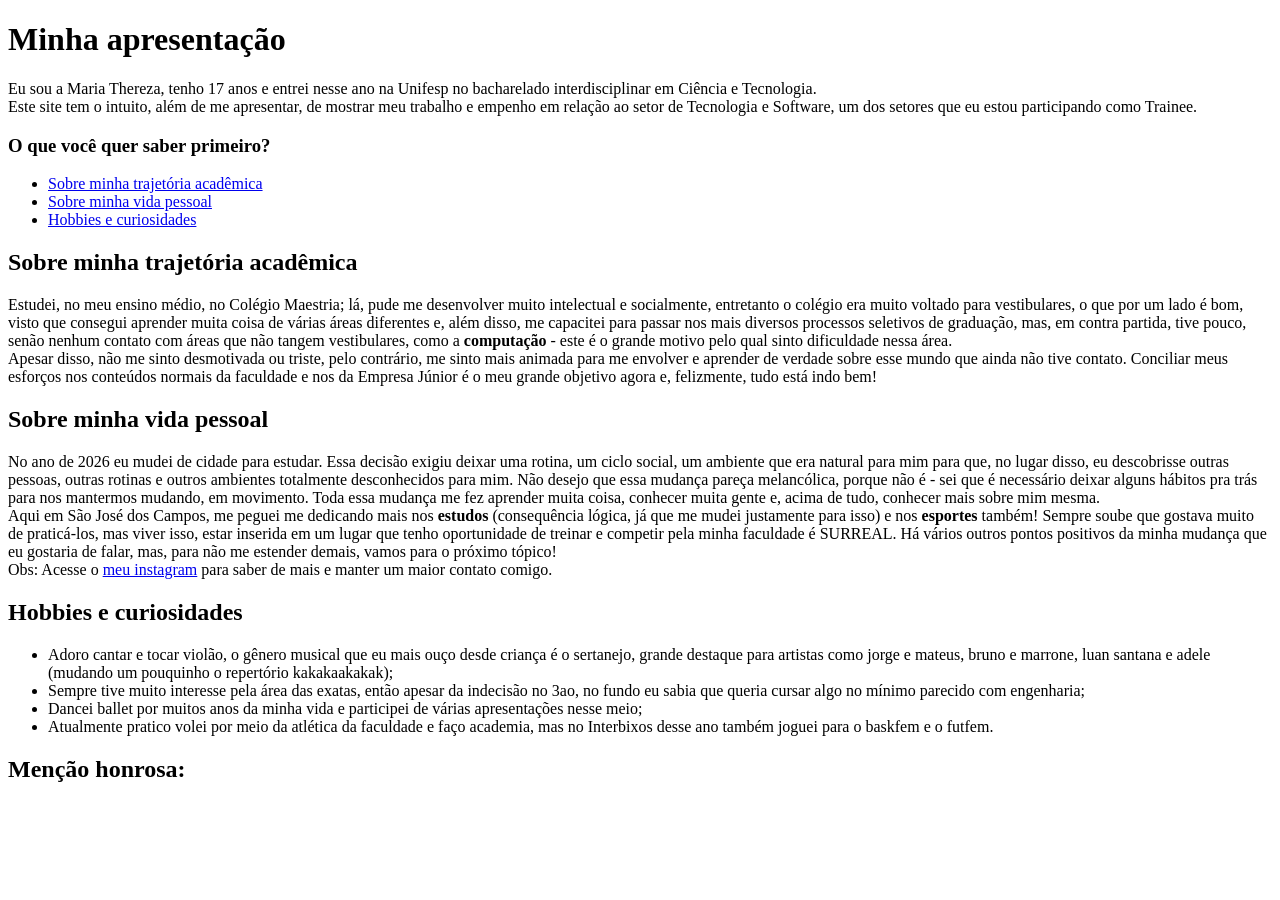
==== index.html @ 6f612e23 "Create index.html" ====
<!DOCTYPE html>
<html lang="pt-BR"> <!--Aqui mudamos a lingua com a qual queremos trabalhar-->
<head>
    <meta charset="UTF-8">
    <meta name="viewport" content="width=device-width, initial-scale=1.0">
    <title>1a atividade tec soft</title> <!--Este é o nome do site, o que vai aparecer lá em cima-->
</head>

<body>

    <header>
        <h1>Minha apresentação</h1> <!--Este h1 representa o título de maior tamanho (vai até o h6)-->

        <!--Aqui botamos textos corridos; o p significaria o parágrafo-->
        <p>Eu sou a Maria Thereza, tenho 17 anos e entrei nesse ano na Unifesp no bacharelado interdisciplinar em Ciência e Tecnologia. <br>
        Este site tem o intuito, além de me apresentar, de mostrar meu trabalho e empenho em relação ao setor de Tecnologia e Software,
        um dos setores que eu estou participando como Trainee.
        </p> 

        <h3>O que você quer saber primeiro?</h3>
        <ul>
            <li><a href="#trajetória">Sobre minha trajetória acadêmica</a></li>
            <li><a href="#vida pessoal">Sobre minha vida pessoal</a></li>
            <li><a href="#hobbies">Hobbies e curiosidades</a></li>
        </ul>
    </header>

    <main>
        <section id= "trajetória">
            <h2>Sobre minha trajetória acadêmica</h2>
            <p>Estudei, no meu ensino médio, no Colégio Maestria; lá, pude me desenvolver muito intelectual e socialmente, entretanto o 
            colégio era muito voltado para vestibulares, o que por um lado é bom, visto que consegui aprender muita coisa de várias áreas 
            diferentes e, além disso, me capacitei para passar nos mais diversos processos seletivos de graduação, mas, em contra partida, 
            tive pouco, senão nenhum contato com áreas que não tangem vestibulares, como a <strong>computação</strong> - este é o grande motivo pelo qual sinto 
            dificuldade nessa área. <br> Apesar disso, não me sinto desmotivada ou triste, pelo contrário, me sinto mais animada para 
            me envolver e aprender de verdade sobre esse mundo que ainda não tive contato. Conciliar meus esforços nos conteúdos normais 
            da faculdade e nos da Empresa Júnior é o meu grande objetivo agora e, felizmente, tudo está indo bem!
            </p>
        </section>
        <section id= "vida pessoal">
            <h2>Sobre minha vida pessoal</h2>    
            <p>No ano de 2026 eu mudei de cidade para estudar. Essa decisão exigiu deixar uma rotina, um ciclo social, um ambiente 
            que era natural para mim para que, no lugar disso, eu descobrisse outras pessoas, outras rotinas e outros ambientes totalmente
            desconhecidos para mim. Não desejo que essa mudança pareça melancólica, porque não é - sei que é necessário deixar alguns hábitos pra
            trás para nos mantermos mudando, em movimento. Toda essa mudança me fez aprender muita coisa, conhecer muita gente e, acima de tudo, 
            conhecer mais sobre mim mesma. <br> Aqui em São José dos Campos, me peguei me dedicando mais nos <strong>estudos</strong> (consequência lógica, 
            já que me mudei justamente para isso) e nos <strong>esportes</strong> também! Sempre soube que gostava muito de praticá-los, mas viver isso, estar 
            inserida em um lugar que tenho oportunidade de treinar e competir pela minha faculdade é SURREAL. Há vários outros pontos positivos 
            da minha mudança que eu gostaria de falar, mas, para não me estender demais, vamos para o próximo tópico! <br>
            Obs: Acesse o <a href="https://www.instagram.com/mthereza_jdm/" target="_blank">meu instagram</a> para saber de mais e manter um maior contato comigo.
            </p>
        </section>
        <section id= "hobbies">
            <h2>Hobbies e curiosidades</h2>
            <ul>
                <li>Adoro cantar e tocar violão, o gênero musical que eu mais ouço desde criança é o sertanejo, grande destaque para artistas 
                como jorge e mateus, bruno e marrone, luan santana e adele (mudando um pouquinho o repertório kakakaakakak);
                </li>
                <li>Sempre tive muito interesse pela área das exatas, então apesar da indecisão no 3ao, no fundo eu sabia que queria cursar algo 
                no mínimo parecido com engenharia;
                </li>
                <li>Dancei ballet por muitos anos da minha vida e participei de várias apresentações nesse meio;
                </li>
                <li>Atualmente pratico volei por meio da atlética da faculdade e faço academia, mas no Interbixos desse ano também joguei 
                para o baskfem e o futfem.
                </li>
            </ul>
        </section>

        <h2>Menção honrosa:</h2>
        <img src="https://akamai.sscdn.co/uploadfile/letras/fotos/6/e/4/9/6e491e984b0c1185f4f80ba2102533eb.jpg" alt="">
    </main>

</body>
</html>
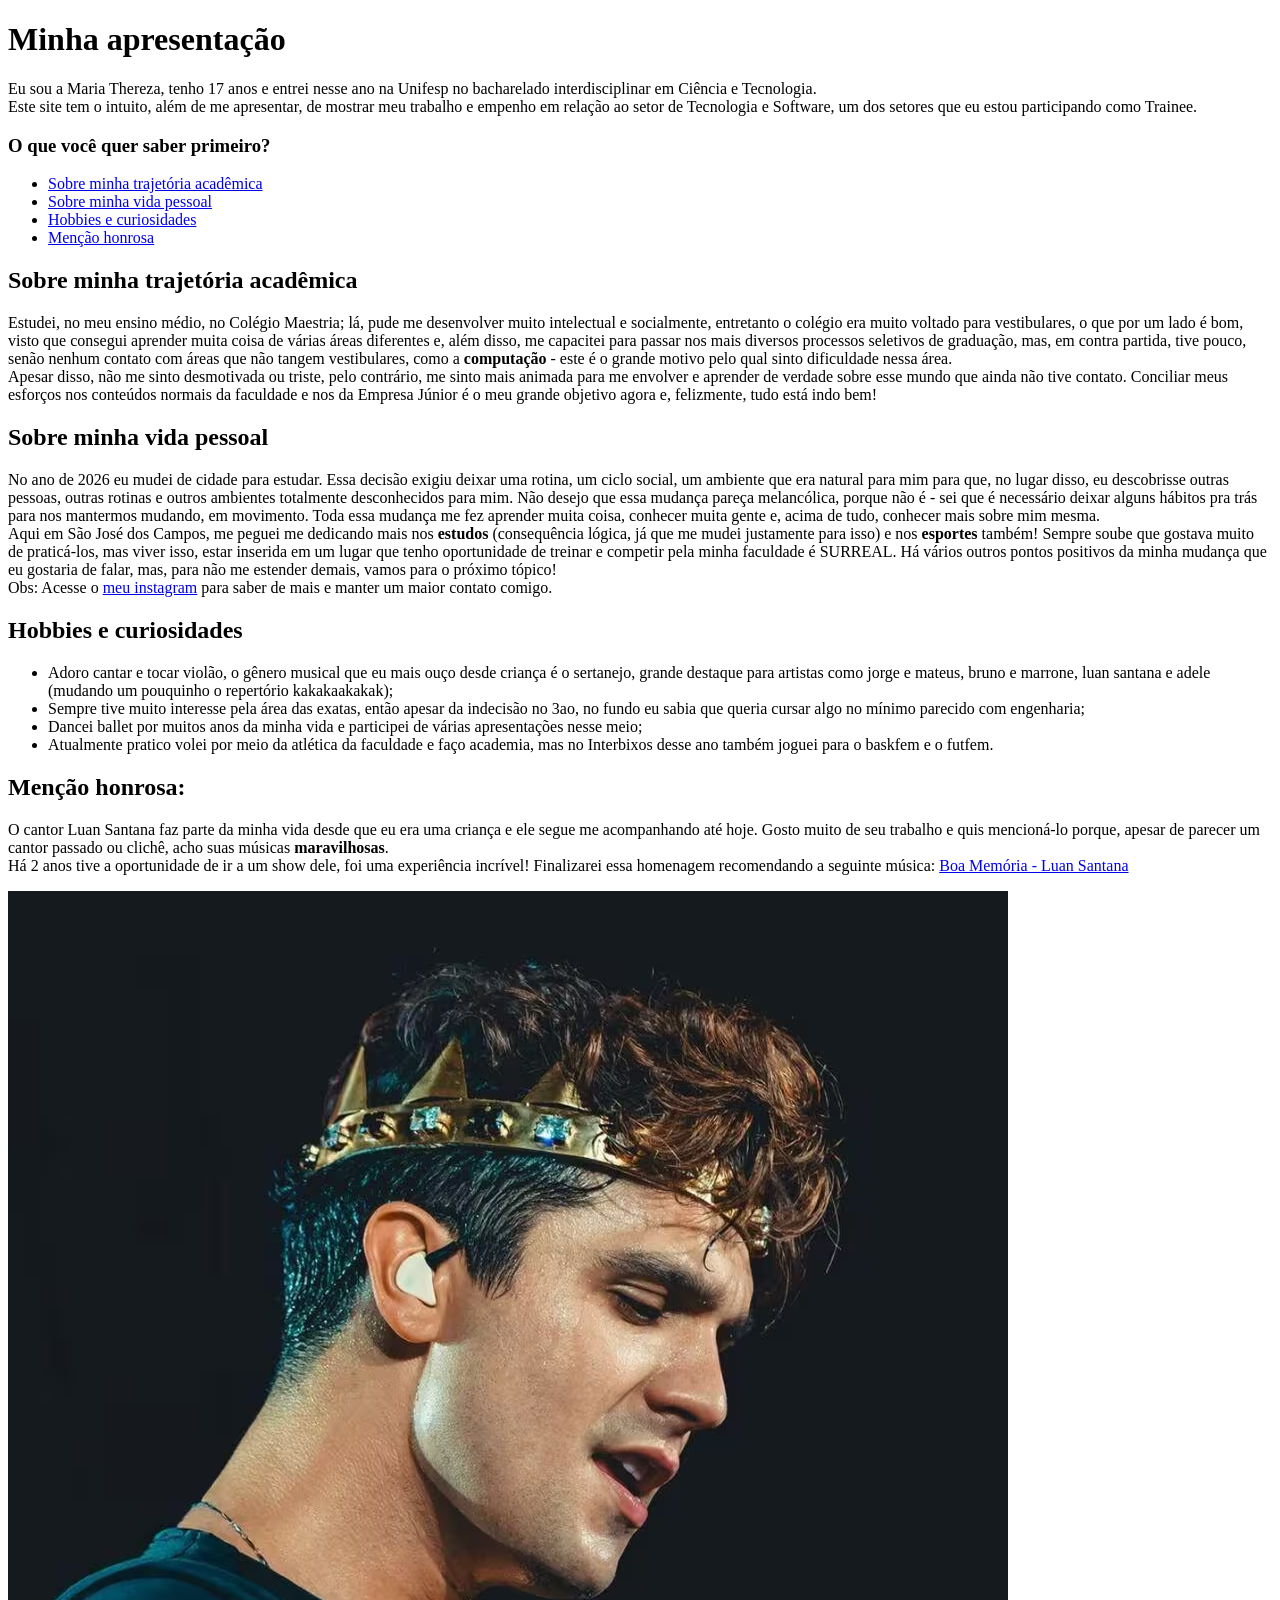
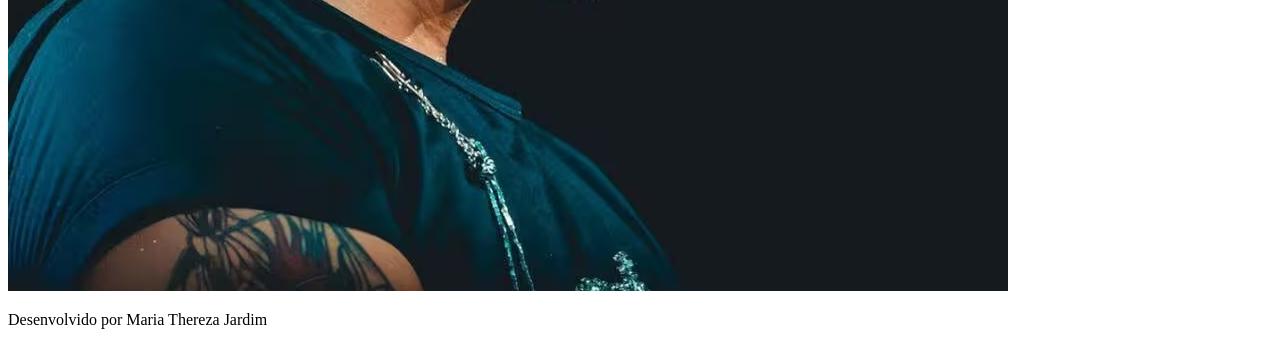
==== commit 45bede4f: "finalização da atividade" ====
--- a/index.html
+++ b/index.html
@@ -22,6 +22,7 @@
             <li><a href="#trajetória">Sobre minha trajetória acadêmica</a></li>
             <li><a href="#vida pessoal">Sobre minha vida pessoal</a></li>
             <li><a href="#hobbies">Hobbies e curiosidades</a></li>
+            <li><a href="#menção">Menção honrosa</a></li>
         </ul>
     </header>
 
@@ -67,9 +68,20 @@
             </ul>
         </section>
 
+        <section id= "menção">
         <h2>Menção honrosa:</h2>
-        <img src="https://akamai.sscdn.co/uploadfile/letras/fotos/6/e/4/9/6e491e984b0c1185f4f80ba2102533eb.jpg" alt="">
+        <p>O cantor Luan Santana faz parte da minha vida desde que eu era uma criança e ele segue me acompanhando 
+            até hoje. Gosto muito de seu trabalho e quis mencioná-lo porque, apesar de parecer um cantor passado 
+            ou clichê, acho suas músicas <strong>maravilhosas</strong>. <br> Há 2 anos tive a oportunidade de ir a um
+            show dele, foi uma experiência incrível! Finalizarei essa homenagem recomendando a seguinte música: 
+            <a href="https://www.youtube.com/watch?v=Vnoe19mSnfs" target="_blank">Boa Memória - Luan Santana</a>
+        </p>
+        <img src="imagem luan santana.avif" alt="">
+        </section>
     </main>
 
+    <footer>
+        <p>Desenvolvido por Maria Thereza Jardim</p>
+    </footer>
 </body>
 </html>
